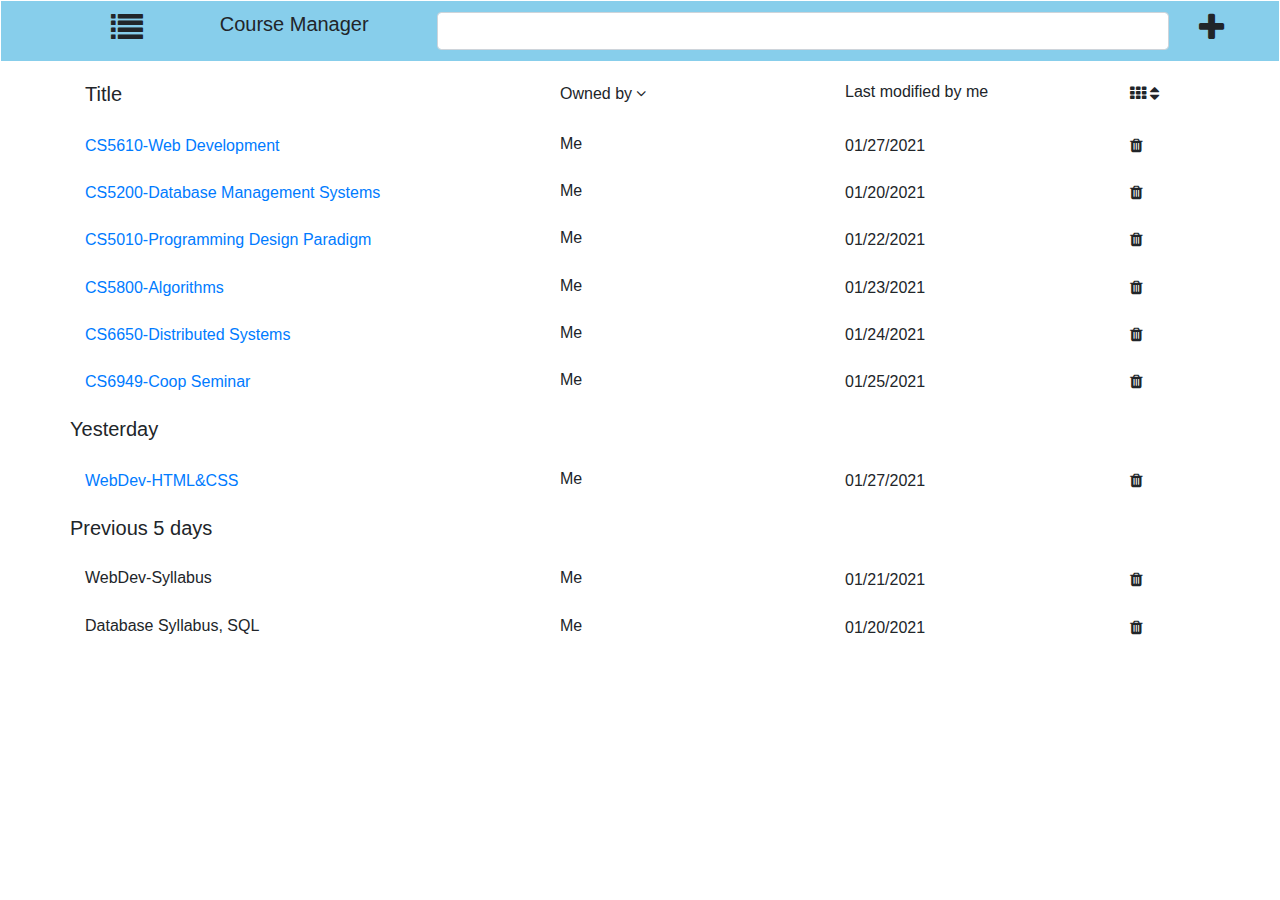
==== src/main/webapp/courseManager/courseManager.template.client.html @ ca5ba6ae "Created a Course Editor web page" ====
<!DOCTYPE html>
<html lang="en">
<head>
    <meta charset="UTF-8">
    <title>Title</title>
    <link rel="stylesheet" href="https://stackpath.bootstrapcdn.com/bootstrap/4.5.2/css/bootstrap.min.css">
    <link href="https://stackpath.bootstrapcdn.com/font-awesome/4.7.0/css/font-awesome.min.css" rel="stylesheet"/>
    <link rel="stylesheet" href="courseManager.style.client.css">
</head>
<body>

    <div class="wbdv-sticky-top wbdv-padding-5px">
        <div class="row">
            <div class="col-1 titles-padding-ontop title-margin">
                <i class="fa fa-list fa-2x"></i>
            </div>
            <div class="col-2 titles-padding-ontop">
                <h5>Course Manager</h5>
            </div>
            <div class="col-7 titles-padding-ontop">
                <input class="form-control">
            </div>
            <div class="col-1 titles-padding-ontop">
                <i class="fa fa-plus fa-2x"></i>
            </div>
        </div>
    </div>

    <div class="container">
        <div class="row wbdv-padding-ontop">
            <div class="col-5">
                <h5>Title</h5>
            </div>
            <div class="col-3">
                Owned by
                <i class="fa fa-angle-down"></i>
            </div>
            <div class="col-3">
                <h6>Last modified by me</h6>
            </div>
            <div class="col-1">
                <i class="fa fa-th"></i>
                <i class="fa fa-sort"></i>
            </div>
        </div>
        <div class="row wbdv-padding-ontop">
            <div class="col-5">
                <a href="../editor/editor.html">CS5610-Web Development</a>

            </div>
            <div class="col-3">
                <h6>Me</h6>
            </div>
            <div class="col-3">
                <time>01/27/2021</time>
            </div>
            <div class="col-1">
                <i class="fa fa-trash"></i>
            </div>
        </div>
        <div class="row wbdv-padding-ontop">
            <div class="col-5">
                <a href="../editor/editor.html">CS5200-Database Management Systems</a>
            </div>
            <div class="col-3">
                <h6>Me</h6>
            </div>
            <div class="col-3">
                <time>01/20/2021</time>
            </div>
            <div class="col-1">
                <i class="fa fa-trash"></i>
            </div>
        </div>
        <div class="row wbdv-padding-ontop">
            <div class="col-5">
                <a href="../editor/editor.html">CS5010-Programming Design Paradigm</a>
            </div>
            <div class="col-3">
                <h6>Me</h6>
            </div>
            <div class="col-3">
                <time>01/22/2021</time>
            </div>
            <div class="col-1">
                <i class="fa fa-trash"></i>
            </div>
        </div>
        <div class="row wbdv-padding-ontop">
            <div class="col-5">
                <a href="../editor/editor.html">CS5800-Algorithms</a>
            </div>
            <div class="col-3">
                <h6>Me</h6>
            </div>
            <div class="col-3">
                <time>01/23/2021</time>
            </div>
            <div class="col-1">
                <i class="fa fa-trash"></i>
            </div>
        </div>
        <div class="row wbdv-padding-ontop">
            <div class="col-5">
                <a href="../editor/editor.html">CS6650-Distributed Systems</a>
            </div>
            <div class="col-3">
                <h6>Me</h6>
            </div>
            <div class="col-3">
                <time>01/24/2021</time>
            </div>
            <div class="col-1">
                <i class="fa fa-trash"></i>
            </div>
        </div>
        <div class="row wbdv-padding-ontop">
            <div class="col-5">
                <a href="../editor/editor.html">CS6949-Coop Seminar</a>
            </div>
            <div class="col-3">
                <h6>Me</h6>
            </div>
            <div class="col-3">
                <time>01/25/2021</time>
            </div>
            <div class="col-1">
                <i class="fa fa-trash"></i>
            </div>
        </div>
    </div>
    <div class="container">
        <div class="row wbdv-padding-ontop">
            <h5>Yesterday</h5>
        </div>
        <div class="row wbdv-padding-ontop">
            <div class="col-5">
                <a href="../editor/editor.html">WebDev-HTML&CSS</a>
            </div>
            <div class="col-3">
                <h6>Me</h6>
            </div>
            <div class="col-3">
                <time>01/27/2021</time>
            </div>
            <div class="col-1">
                <i class="fa fa-trash"></i>
            </div>
        </div>
    </div>
    <div class="container">
        <div class="row wbdv-padding-ontop">
            <h5>Previous 5 days</h5>
        </div>
        <div class="row wbdv-padding-ontop">
            <div class="col-5">
                <h6>WebDev-Syllabus</h6>
            </div>
            <div class="col-3">
                <h6>Me</h6>
            </div>
            <div class="col-3">
                <time>01/21/2021</time>
            </div>
            <div class="col-1">
                <i class="fa fa-trash"></i>
            </div>
        </div>
        <div class="row wbdv-padding-ontop">
            <div class="col-5">
                <h6>Database Syllabus, SQL</h6>
            </div>
            <div class="col-3">
                <h6>Me</h6>
            </div>
            <div class="col-3">
                <time>01/20/2021</time>
            </div>
            <div class="col-1">
                <i class="fa fa-trash"></i>
            </div>
        </div>
    </div>


</body>
</html>
---- src/main/webapp/courseManager/courseManager.style.client.css ----
.wbdv-sticky-top {
    position: static;
    /*width: 100%;*/
    background-color: skyblue;
    z-index: 1;
    padding-top: 20px;
    height: 60px;
    margin: 1px;
}

.wbdv-padding-5px {
    padding: 1px;
}

.wbdv-padding-ontop {
    padding-top: 20px;
}

.titles-padding-ontop {
    padding-top: 10px;
}

.title-margin {
    margin-left: auto;
}
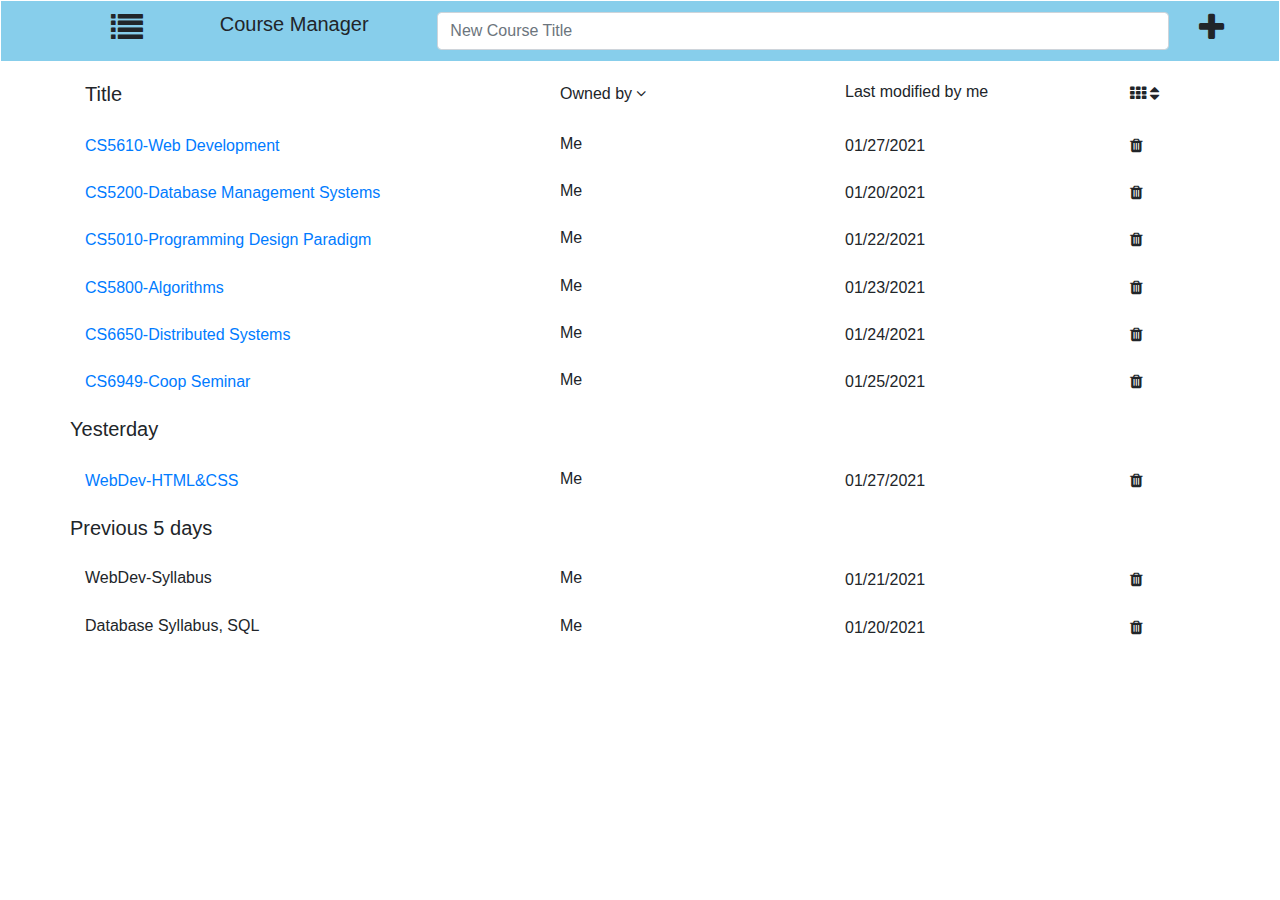
==== commit 35fc4d7e: "Added placeholder on the top of the course Manager page" ====
--- a/src/main/webapp/courseManager/courseManager.template.client.html
+++ b/src/main/webapp/courseManager/courseManager.template.client.html
@@ -18,7 +18,7 @@
                 <h5>Course Manager</h5>
             </div>
             <div class="col-7 titles-padding-ontop">
-                <input class="form-control">
+                <input class="form-control" placeholder="New Course Title">
             </div>
             <div class="col-1 titles-padding-ontop">
                 <i class="fa fa-plus fa-2x"></i>
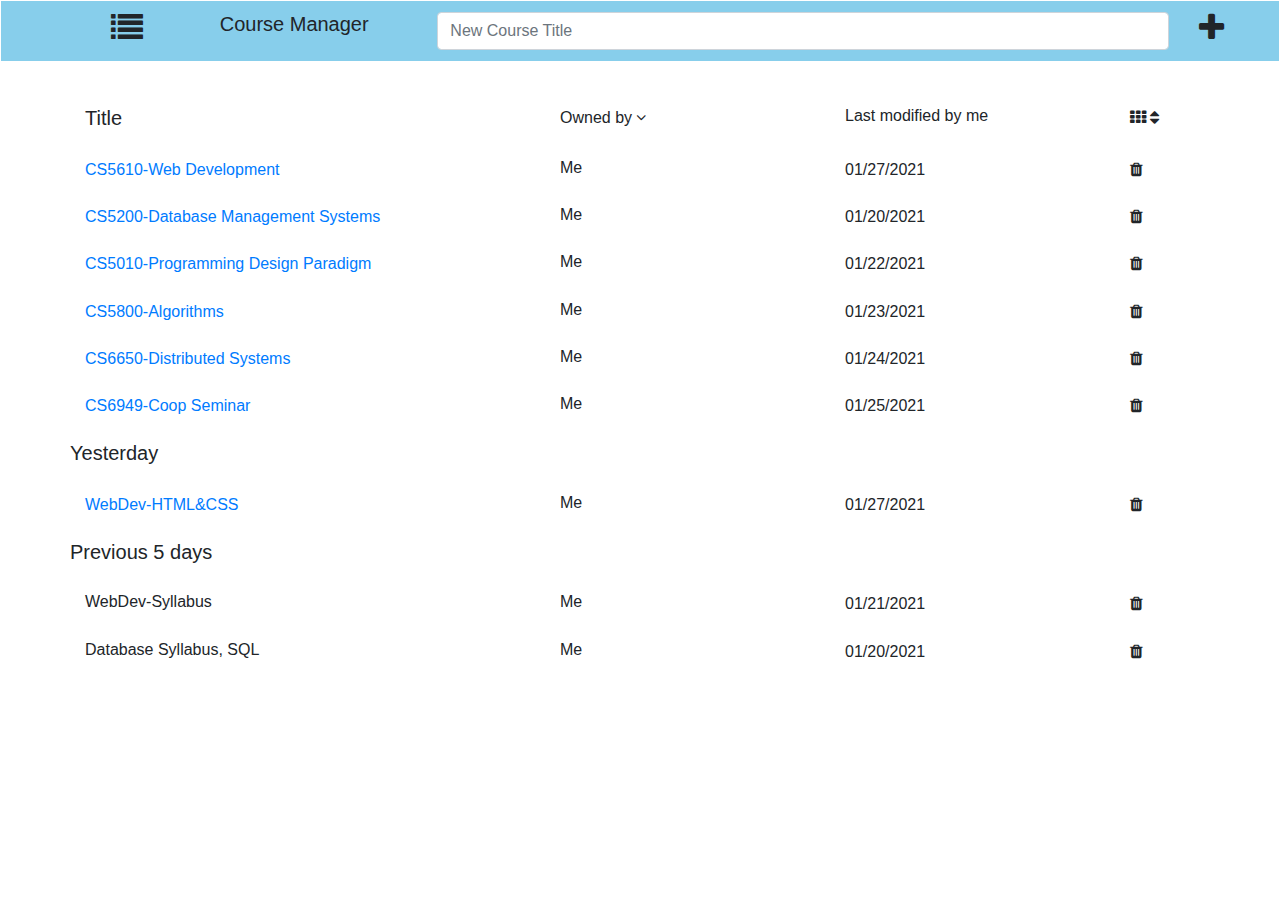
==== commit 5d374255: "Added title in course manager page; added course manager link in home page" ====
--- a/src/main/webapp/courseManager/courseManager.template.client.html
+++ b/src/main/webapp/courseManager/courseManager.template.client.html
@@ -2,9 +2,9 @@
 <html lang="en">
 <head>
     <meta charset="UTF-8">
-    <title>Title</title>
+    <title>Course Manager</title>
     <link rel="stylesheet" href="https://stackpath.bootstrapcdn.com/bootstrap/4.5.2/css/bootstrap.min.css">
-    <link href="https://stackpath.bootstrapcdn.com/font-awesome/4.7.0/css/font-awesome.min.css" rel="stylesheet"/>
+    <link rel="stylesheet" href="https://stackpath.bootstrapcdn.com/font-awesome/4.7.0/css/font-awesome.min.css">
     <link rel="stylesheet" href="courseManager.style.client.css">
 </head>
 <body>
@@ -25,6 +25,7 @@
             </div>
         </div>
     </div>
+    <br/>
 
     <div class="container">
         <div class="row wbdv-padding-ontop">
